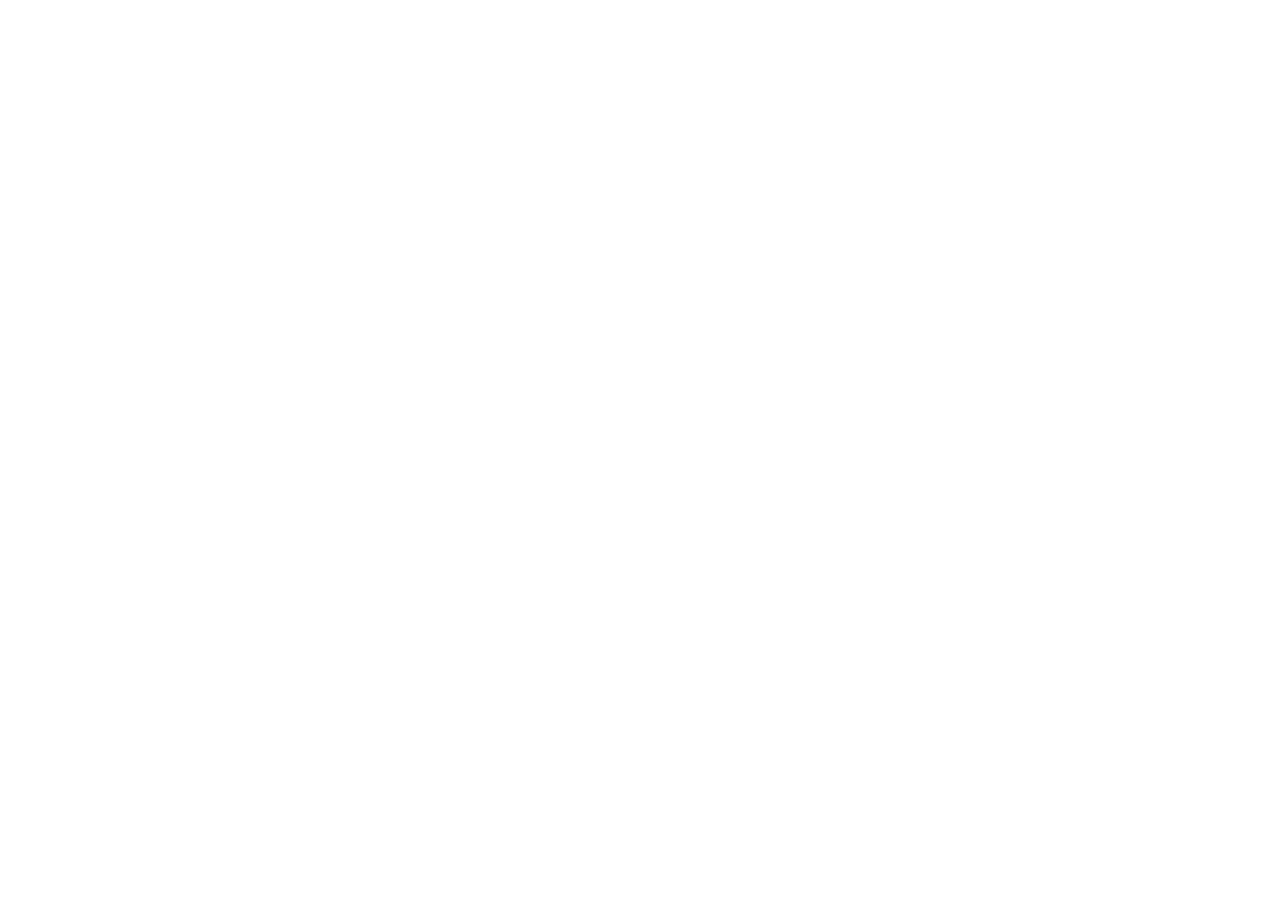
==== catalogue.html @ 35b56613 "Inicializacion de repositorio + Creacion de Directorios + Inicializacion de ficheros" ====
<!DOCTYPE html>
<html lang="en">
<head>
    <meta charset="UTF-8">
    <meta http-equiv="X-UA-Compatible" content="IE=edge">
    <meta name="viewport" content="width=device-width, initial-scale=1.0">
    <title>El Nido Virtual</title>
</head>
<body>
    
</body>
</html>
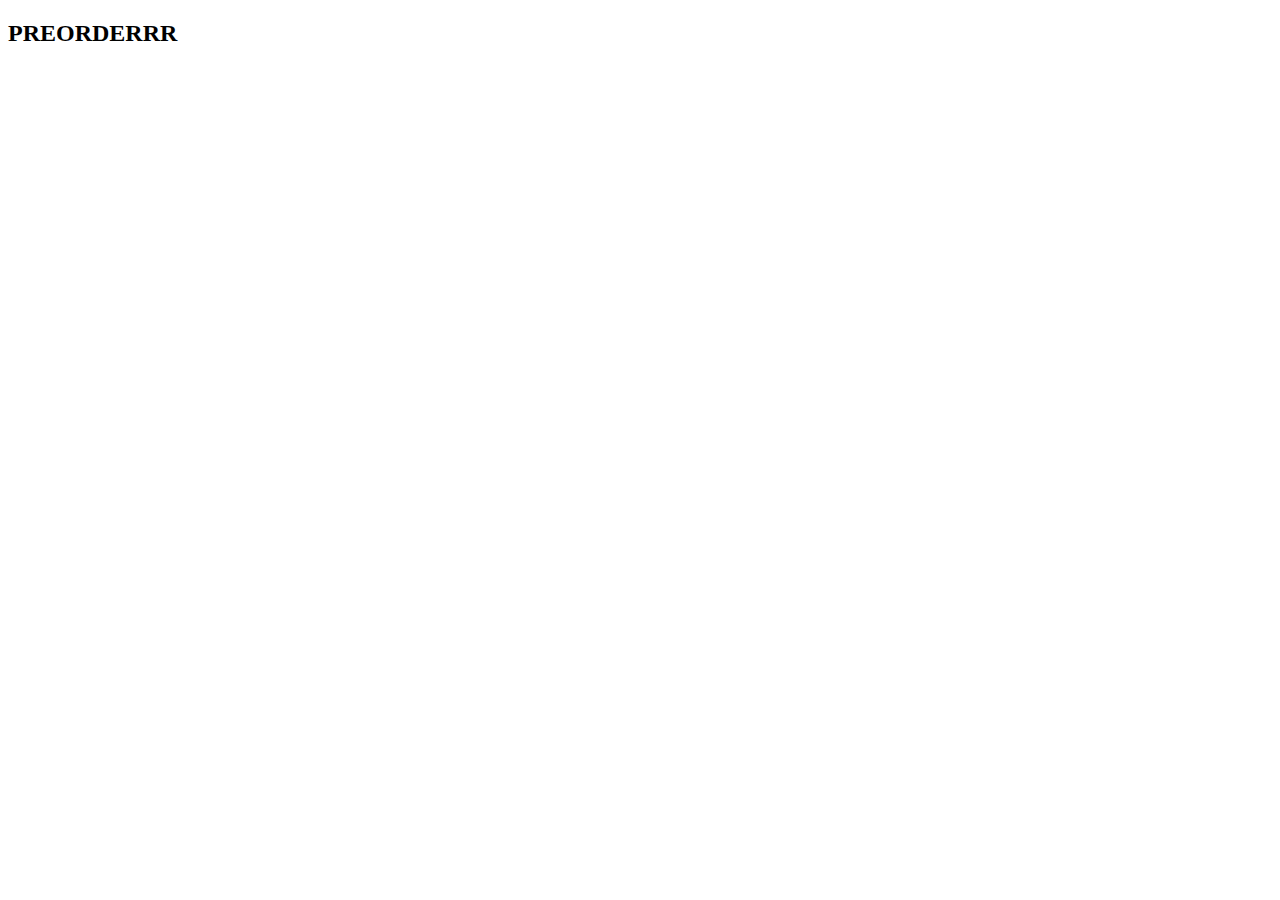
==== commit 958728cd: "added more svg files" ====
--- a/catalogue.html
+++ b/catalogue.html
@@ -7,6 +7,19 @@
     <title>El Nido Virtual</title>
 </head>
 <body>
+    <main>
+        <div>
+            <h2>PREORDERRR</h2>
+        </div>
+        
+
+
+
+
+
+
+
+    </main>
     
 </body>
 </html>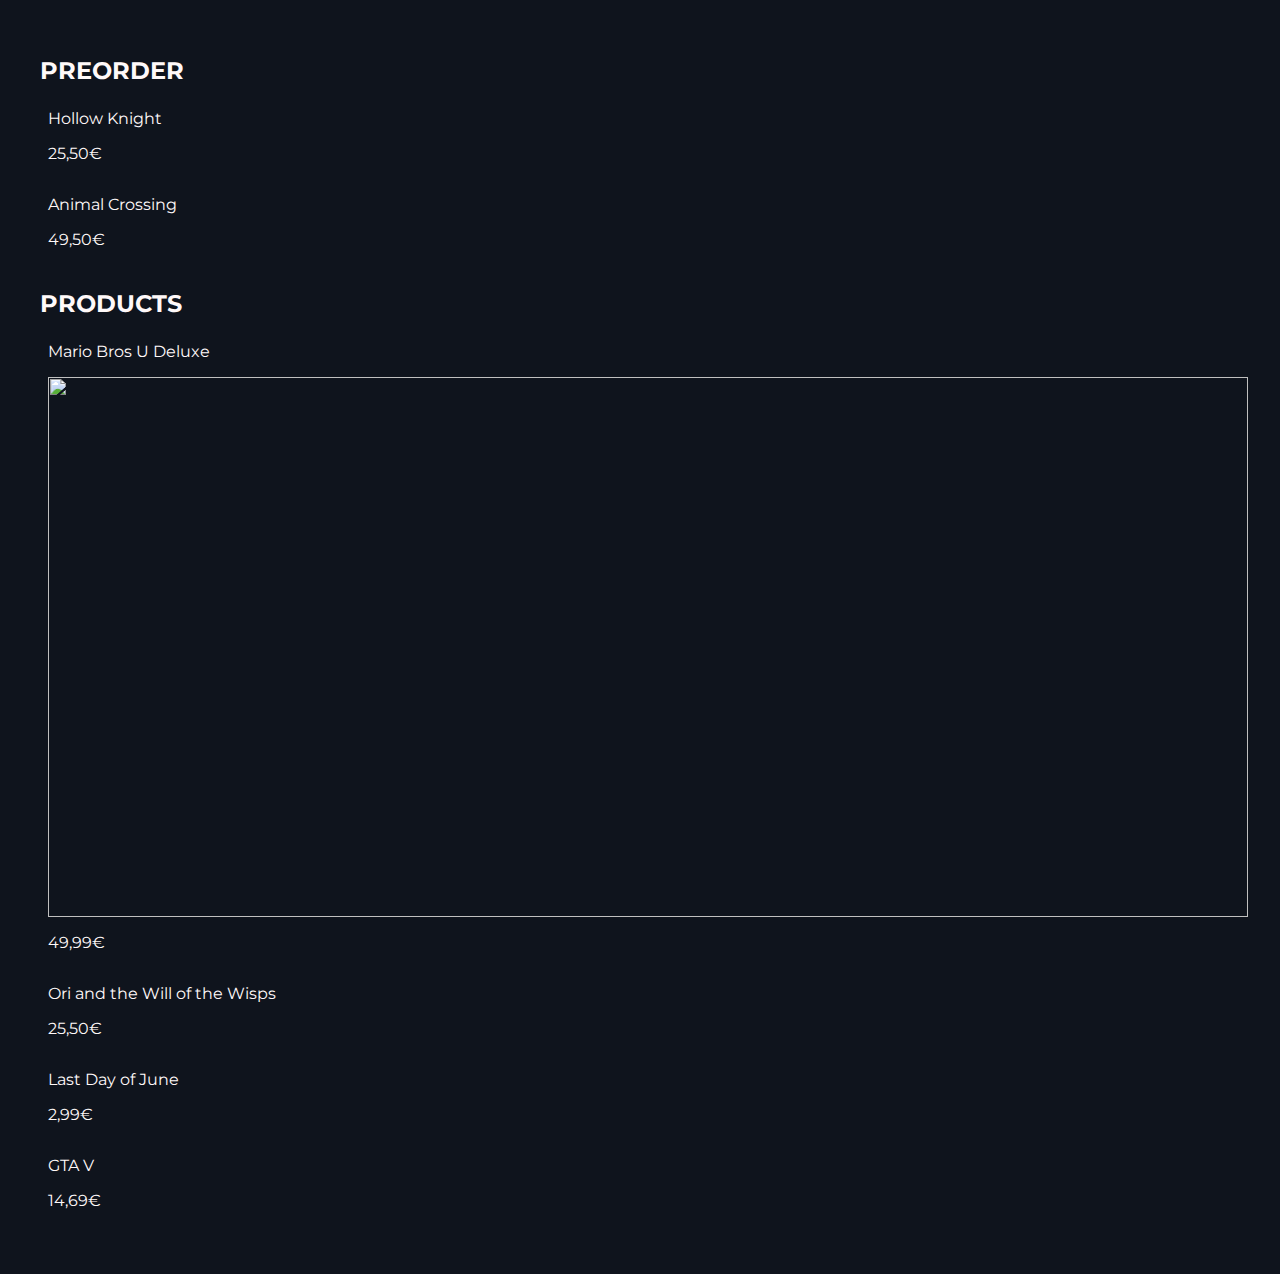
==== commit 195fb857: "delated img files" ====
--- a/catalogue.html
+++ b/catalogue.html
@@ -4,22 +4,51 @@
     <meta charset="UTF-8">
     <meta http-equiv="X-UA-Compatible" content="IE=edge">
     <meta name="viewport" content="width=device-width, initial-scale=1.0">
+    <!--Our styles CSS links-->
+    <link rel="stylesheet" href="/css/catalogue.css">
+    <!--Google fonts typography-->
+    <link rel="preconnect" href="https://fonts.googleapis.com">
+    <link rel="preconnect" href="https://fonts.gstatic.com" crossorigin>
+    <link href="https://fonts.googleapis.com/css2?family=Bungee&family=Montserrat:wght@400;900&display=swap" rel="stylesheet">  
     <title>El Nido Virtual</title>
 </head>
 <body>
+    <header>
+    </header>
     <main>
-        <div>
-            <h2>PREORDERRR</h2>
-        </div>
-        
-
-
-
-
-
-
-
+        <section class="preorder">
+                <h2>PREORDER</h2>
+            <div id="productPreorder">
+                <p>Hollow Knight</p>
+                <p>25,50€</p>
+            </div>
+            <div id="productPreorder">
+                <p>Animal Crossing</p>
+                <p>49,50€</p>
+            </div>
+        </section>
+        <section class="products">
+            <h2>PRODUCTS</h2>
+            <div id="mario">
+                <p>Mario Bros U Deluxe</p>
+                <img src="/img/mario.png" class="marioo">
+                <p>49,99€</p>
+            </div>
+            <div id="ori">
+                <p>Ori and the Will of the Wisps</p>
+                <p>25,50€</p>
+            </div>
+            <div id="june">
+                <p>Last Day of June</p>
+                <p>2,99€</p>
+            </div>
+            <div id="gta">
+                <p>GTA V</p>
+                <p>14,69€</p>
+            </div>
+        </section>
     </main>
-    
+    <footer>
+    </footer>
 </body>
 </html>--- a/css/catalogue.css
+++ b/css/catalogue.css
@@ -0,0 +1,50 @@
+*{
+margin: 0;
+padding: 8px;
+font-family: 'Montserrat', sans-serif;
+font-size: 400;
+}
+
+body{
+    background-color: #0F141D;
+}
+
+p,h2 {
+    color: #FFF9F9;
+}
+
+.marioo{
+    width: 100%;
+    height: 60vh;
+    border-radius: 4px;
+
+    }
+
+
+
+
+
+
+
+
+
+
+
+
+
+
+
+
+
+
+
+
+
+
+
+
+
+
+
+
+
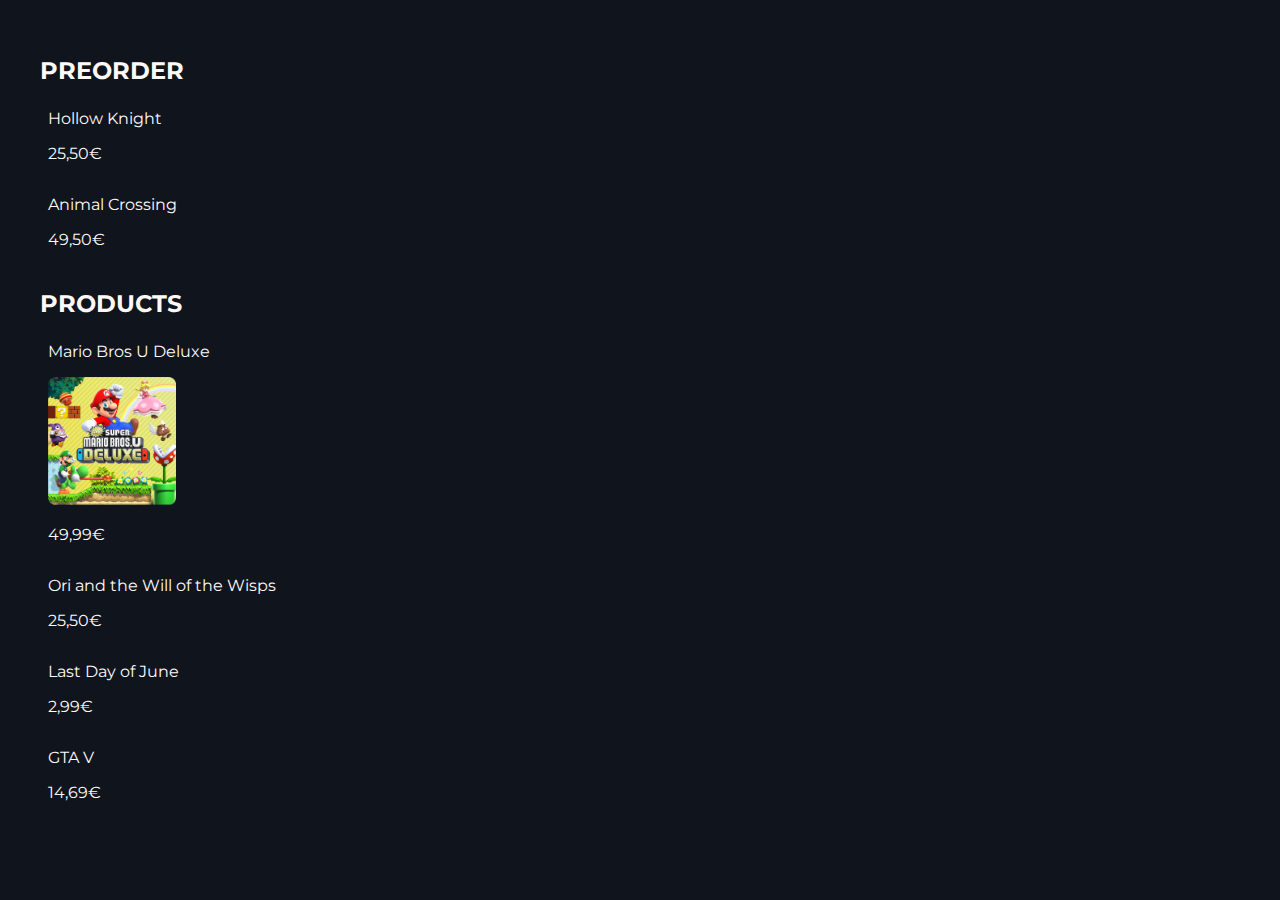
==== commit 39b5d28f: "changed image files" ====
--- a/catalogue.html
+++ b/catalogue.html
@@ -31,7 +31,7 @@
             <h2>PRODUCTS</h2>
             <div id="mario">
                 <p>Mario Bros U Deluxe</p>
-                <img src="/img/mario.png" class="marioo">
+                <img src="/img/mario_deluxe.png" class="marioo">
                 <p>49,99€</p>
             </div>
             <div id="ori">
--- a/css/catalogue.css
+++ b/css/catalogue.css
@@ -14,10 +14,7 @@
 }
 
 .marioo{
-    width: 100%;
-    height: 60vh;
-    border-radius: 4px;
-
+    width: 8rem;
     }
 
 
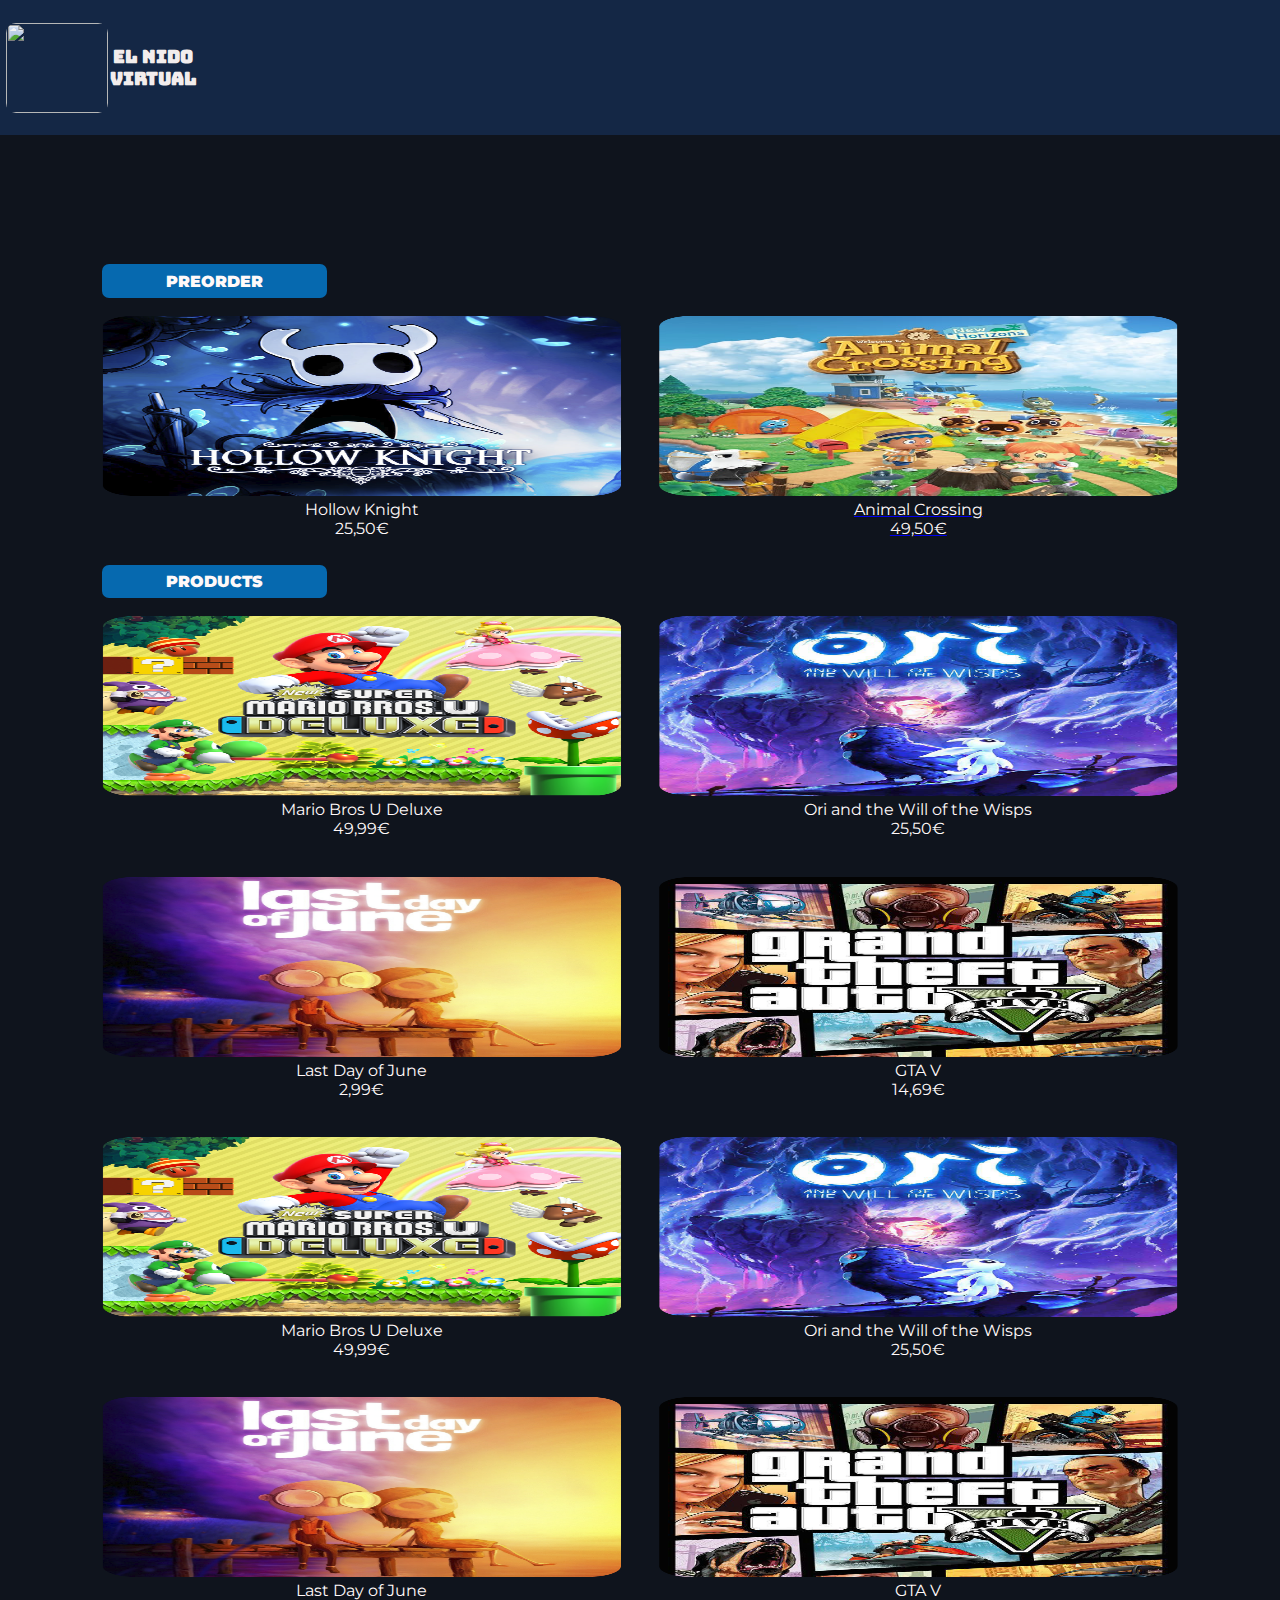
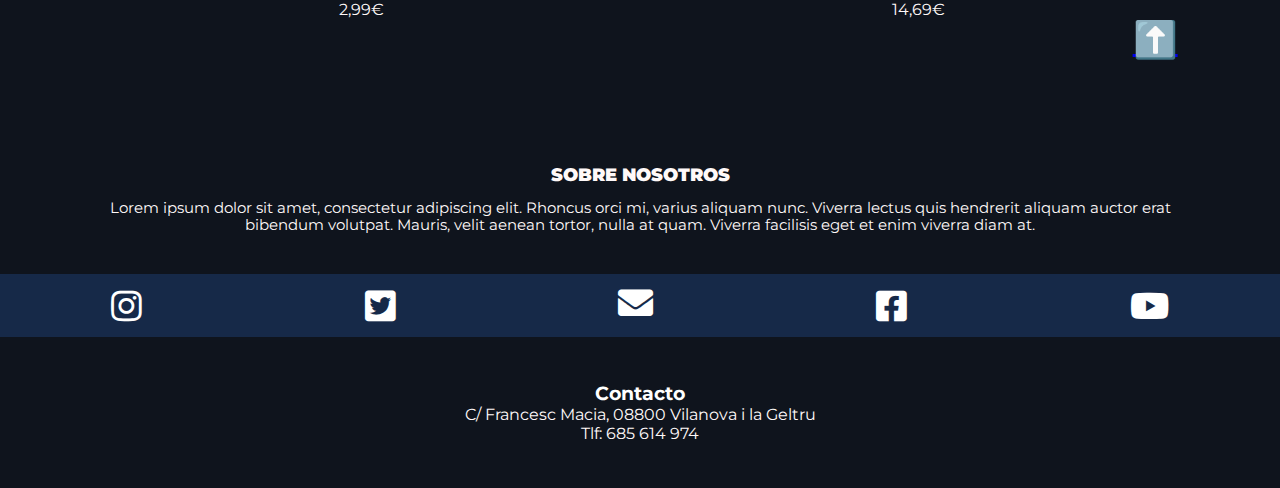
==== commit 02a3f812: "Setting header + footer on every page + Fixing styles on every page while setting header + footer" ====
--- a/catalogue.html
+++ b/catalogue.html
@@ -5,50 +5,130 @@
     <meta http-equiv="X-UA-Compatible" content="IE=edge">
     <meta name="viewport" content="width=device-width, initial-scale=1.0">
     <!--Our styles CSS links-->
-    <link rel="stylesheet" href="/css/catalogue.css">
+    <link rel="stylesheet" href="./css/index.css">
+    <link rel="stylesheet" href="./css/catalogue.css">
     <!--Google fonts typography-->
     <link rel="preconnect" href="https://fonts.googleapis.com">
     <link rel="preconnect" href="https://fonts.gstatic.com" crossorigin>
     <link href="https://fonts.googleapis.com/css2?family=Bungee&family=Montserrat:wght@400;900&display=swap" rel="stylesheet">  
+    <link
+      href="https://cdnjs.cloudflare.com/ajax/libs/font-awesome/5.13.0/css/all.min.css"
+      rel="stylesheet"
+    />
     <title>El Nido Virtual</title>
 </head>
 <body>
-    <header>
-    </header>
+    <header id="header" class="main-header">
+        <div class="logo">
+          <a class="main-logo" href="index.html" alt="logo"
+            ><img class="logo-img" src="./img/logo gaming.png" />
+            <h1 class="logo-title">El Nido Virtual</h1>
+          </a>
+        </div>
+        <nav id="nav" class="main-nav">
+          <div class="nav-links">
+            <a class="link-item" href="index.html">Home</a>
+            <a class="link-item" href="catalogue.html">Catálogo</a>
+          </div>
+        </nav>
+        <button id="button-menu" class="button-menu">
+          <span></span>
+          <span></span>
+          <span></span>
+        </button>
+      </header>
     <main>
-        <section class="preorder">
-                <h2>PREORDER</h2>
-            <div id="productPreorder">
-                <p>Hollow Knight</p>
-                <p>25,50€</p>
+        <section class="secciones" >
+            <h4>PREORDER</h4>
+            <div class="box box-novedades"> 
+                <div class="hollow">
+                    <img src="./img/hollow.png">
+                    <p>Hollow Knight</p> 
+                    <p class="alignCenter">25,50€</p>
+                </div>
+                <div class="animal">
+                    <a href="./Producto.html">
+                        <img src="./img/animal.png">
+                        <p>Animal Crossing</p>
+                        <p class="alignCenter">49,50€</p>
+                    </a>
+                </div>
+            </div>  
+    </section>
+    <section class="products">
+        <h4>PRODUCTS</h4>
+        <div class="box box-products">
+            <div class="mario">
+                <img src="./img/mario_deluxe.png">
+                <p class="alignCenter">Mario Bros U Deluxe</p>
+                <p class="alignCenter">49,99€</p>
             </div>
-            <div id="productPreorder">
-                <p>Animal Crossing</p>
-                <p>49,50€</p>
+            <div class="ori">
+                <img src="./img/ori.png">
+                <p class="alignCenter">Ori and the Will of the Wisps</p>
+                <p class="alignCenter">25,50€</p>
             </div>
-        </section>
-        <section class="products">
-            <h2>PRODUCTS</h2>
-            <div id="mario">
-                <p>Mario Bros U Deluxe</p>
-                <img src="/img/mario_deluxe.png" class="marioo">
-                <p>49,99€</p>
+            <div class="june">
+                <img src="./img/june.png">
+                <p class="alignCenter">Last Day of June</p>
+                <p class="alignCenter">2,99€</p>
             </div>
-            <div id="ori">
-                <p>Ori and the Will of the Wisps</p>
-                <p>25,50€</p>
+            <div>
+                <img src="./img/gta.png">
+                <p>GTA V</p>
+                <p class="alignCenter">14,69€</p>
             </div>
-            <div id="june">
-                <p>Last Day of June</p>
-                <p>2,99€</p>
+            <div class="mario">
+                <img src="./img/mario_deluxe.png">
+                <p class="alignCenter">Mario Bros U Deluxe</p>
+                <p class="alignCenter">49,99€</p>
             </div>
-            <div id="gta">
-                <p>GTA V</p>
-                <p>14,69€</p>
+            <div class="ori">
+                <img src="./img/ori.png">
+                <p class="alignCenter">Ori and the Will of the Wisps</p>
+                <p class="alignCenter">25,50€</p>
             </div>
-        </section>
+                <div class="june">
+                    <img src="./img/june.png">
+                    <p class="alignCenter">Last Day of June</p>
+                    <p class="alignCenter">2,99€</p>
+                </div>
+                <div>
+                    <img src="./img/gta.png">
+                    <p>GTA V</p>
+                    <p class="alignCenter">14,69€</p>
+                </div>
+            </div>
+        </div>
+            
+            <div>
+                <a href="#header" id="upButton">⬆️</a>
+              </div>
+    </section>
     </main>
     <footer>
-    </footer>
+        <div class="nosotros">
+          <h2>SOBRE NOSOTROS</h2>
+          <p>
+            Lorem ipsum dolor sit amet, consectetur adipiscing elit. Rhoncus orci
+            mi, varius aliquam nunc. Viverra lectus quis hendrerit aliquam auctor
+            erat bibendum volutpat. Mauris, velit aenean tortor, nulla at quam.
+            Viverra facilisis eget et enim viverra diam at.
+          </p>
+        </div>
+        <div class="social-media">
+          <i class="fab fa-instagram"></i>
+          <i class="fab fa-twitter-square"></i>
+          <a target="_blank" href="mailto:lauravazquez@gmail.com"><i class="fas fa-envelope"></i></a>
+          <i class="fab fa-facebook-square"></i>
+          <i class="fab fa-youtube"></i>
+        </div>
+        <div class="contact">
+          <h3>Contacto</h3>
+          <p>C/ Francesc Macia, 08800 Vilanova i la Geltru</p>
+          <p>Tlf: 685 614 974</p>
+        </div>
+      </footer>
+      <script src="./js/index.js"></script>
 </body>
 </html>--- a/css/index.css
+++ b/css/index.css
@@ -0,0 +1,215 @@
+* {
+  margin: 0;
+  padding: 0;
+  box-sizing: content-box;
+}
+main {
+  padding: 8%;
+}
+body {
+  background-color: #0F141D;
+}
+
+img {
+  width:100%;
+  border-radius: 10px;
+}
+
+.main-header {
+  height: 15vh;
+  display: flex;
+  justify-content: space-between;
+  align-items: center;
+  background-color: rgba(22, 41, 72, 1);
+  padding: 0 0.4rem;
+  opacity: 95%;
+}
+
+.main-logo {
+  color: black;
+  font-size: 32px;
+  text-decoration: none;
+  display: flex;
+  align-items: center;
+}
+
+.logo {
+  height: 10vh;
+  width: 50vw;
+  display: flex;
+  justify-content: flex-start;
+}
+
+.logo-img {
+  width: 100%;
+  height: 100%;
+}
+.logo-title {
+  font-family: "Bungee";
+  font-weight: 900;
+  font-size: 18px;
+  line-height: 22px;
+  text-align:center;
+  color: #fff9f9;
+}
+.main-nav {
+  display: flex;
+  justify-content: center;
+  position: fixed;
+  top: 0;
+  right: 0;
+  height: 100vh;
+  width: 70%;
+  margin-right: -100%;
+  transition: all 0.2 linear;
+  z-index: 1;
+  background-color: rgba(22, 41, 72, 1);
+}
+
+.main-nav.show {
+  margin-right: 0;
+}
+
+.nav-links {
+  background-color: rgba(22, 41, 72, 1);
+  display: flex;
+  flex-direction: column;
+  width: 70%;
+  height: 100%;
+  align-items: center;
+  justify-content: flex-start;
+}
+
+.link-item {
+  margin: 2rem;
+  color: white;
+  text-decoration: none;
+  font-weight: bold;
+  position: relative;
+  font-size: 1.5rem;
+}
+
+.button-menu {
+  z-index: 2;
+  width: 40px;
+  height: 40px;
+  border: none;
+  display: flex;
+  background: none;
+  flex-direction: column;
+  align-items: center;
+  justify-content: center;
+  cursor: pointer;
+}
+
+.button-menu span {
+  width: 37px;
+  height: 4px;
+  margin-bottom: 5px;
+  position: relative;
+  background: white;
+  border-radius: 3px;
+  transform-origin: 4px 0px;
+  transition: all 0.2 linear;
+}
+
+.button-menu.close span {
+  opacity: 1;
+  transform: rotate(45deg) translate(0px, 0px);
+  background: #ffffff;
+}
+
+.button-menu.close span:nth-child(2) {
+  transform: rotate(-45deg) translate(-10px, 5.5px);
+}
+
+.button-menu.close span:nth-child(3) {
+  display: none;
+}
+
+@media screen and (min-width: 768px) {
+  .button-menu {
+    display: none;
+  }
+  .main-logo {
+    flex-basis: 30%;
+  }
+  .main-nav {
+    position: static;
+    margin-left: 0;
+    flex-basis: 70%;
+    height: 100%;
+  }
+  .nav-links {
+    width: 100%;
+    flex-direction: row;
+    flex-wrap: wrap;
+    align-items: center;
+    justify-content: flex-end;
+    background: white;
+  }
+  .link-item {
+    display: inline-block;
+    margin-top: 0;
+    margin-right: 2rem;
+  }
+}
+
+.nosotros {
+  display:flex;
+  flex-direction: column;
+  margin-bottom: 3vh;
+  padding: 0 5vw;
+}
+.nosotros h2 {
+  font-family: "Montserrat", sans-serif;
+  font-style: normal;
+  font-weight: 900;
+  font-size: 18px;
+  line-height: 22px;
+  text-align: center;
+  color: #fff9f9;
+}
+.nosotros p {
+  font-family: "Montserrat", sans-serif;
+  font-style: normal;
+  font-weight: normal;
+  font-size: 15px;
+  line-height: 17px;
+  text-align: center;
+  color: #fff9f9;
+  margin: 1.5vh;
+}
+
+.social-media {
+  display: flex;
+  background-color: rgba(22, 41, 72, 1);
+  color: white;
+  align-items: center;
+  justify-content: center;
+  justify-content: space-around;
+  font-size: 35px;
+  padding: 1.3vh 0;
+}
+.social-media a{
+  color: white;
+}
+
+.secciones {
+  margin: 3vh 0;
+}
+
+.contact {
+  color: white;
+  display: flex;
+  font-family: 'Montserrat', sans-serif;
+  text-align: center;
+  flex-direction: column;
+  padding: 5vh 0;
+}
+
+#upButton{
+  display: flex;
+  justify-content: flex-end;
+  font-size: 4vh;
+}
--- a/css/catalogue.css
+++ b/css/catalogue.css
@@ -1,21 +1,48 @@
-*{
-margin: 0;
-padding: 8px;
-font-family: 'Montserrat', sans-serif;
-font-size: 400;
+p,h4 {
+    color: #FFF9F9;
+    text-align: center;
+    font-family: 'Montserrat', sans-serif;
+    font-size: 400;
+}
+img {
+    height: 20vh;
 }
 
-body{
-    background-color: #0F141D;
+.productImage{
+    width: 8rem;
 }
 
-p,h2 {
-    color: #FFF9F9;
+.hollow .animal{
+    display: flex;
+    flex-direction: column;
 }
 
-.marioo{
-    width: 8rem;
-    }
+.box {
+    display: grid;
+    justify-content: center;
+    gap: 3vw;
+    margin-top: 2vh;
+}
+.box-novedades {
+    grid-template: 1fr / repeat(2, 1fr);
+}
+.box-products {
+    grid-template: repeat(4, 1fr) / repeat(2, 1fr)
+}
+
+.alignCenter{
+    display: flex;
+    justify-content: center;
+}
+
+h4{
+    background: #0669AF;
+    border-radius: 7px;
+    width: fit-content;
+    padding: 0.8vh 5vw;
+    text-transform: uppercase;
+    font-weight: 900;
+}
 
 
 
@@ -36,12 +63,3 @@
 
 
 
-
-
-
-
-
-
-
-
-
